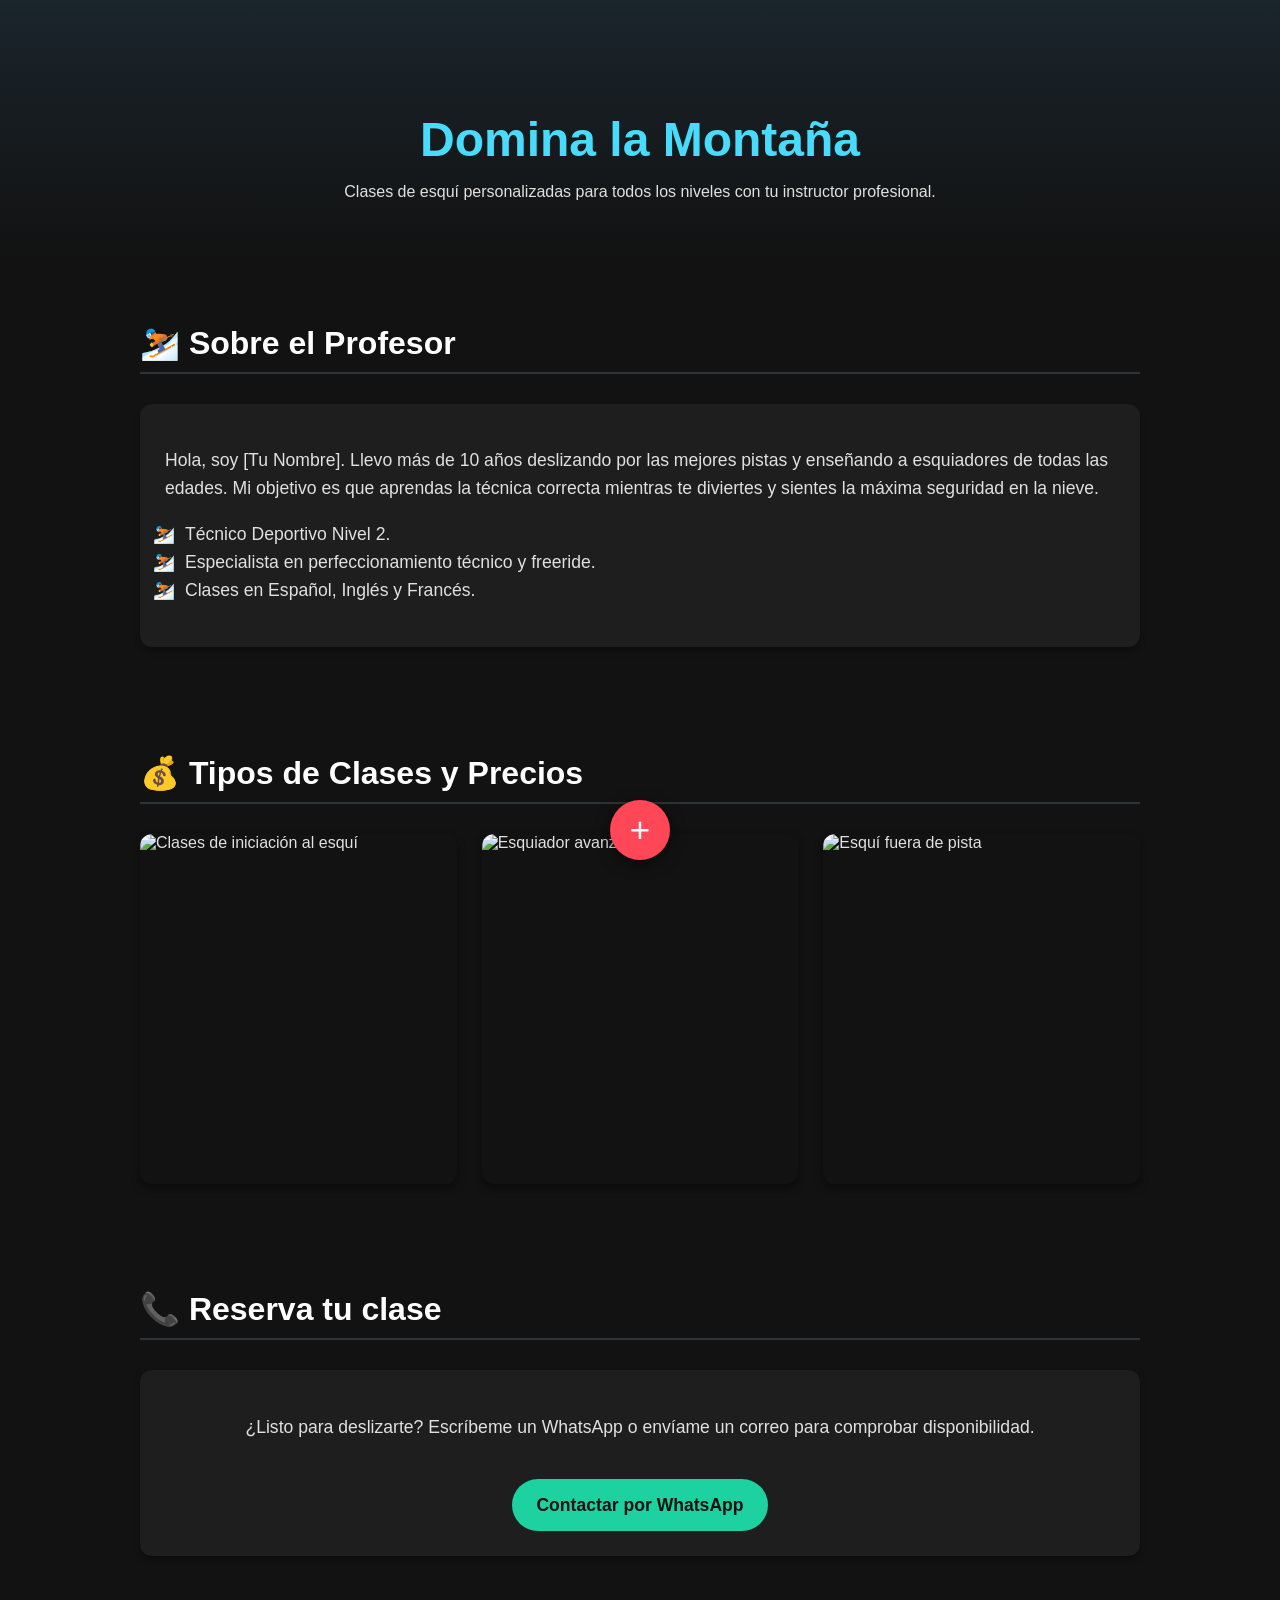
==== index.html @ fbf3a1f4 "Initial commit" ====
<!doctype html>
<html class="no-js" lang="es">

<head>
  <meta charset="utf-8">
  <meta name="viewport" content="width=device-width, initial-scale=1">
  <title>Instructor de Esquí Profesional</title>
  <link rel="stylesheet" href="css/style.css">
  <meta name="theme-color" content="#121212">
</head>

<body>

<header class="hero" id="arriba">
  <h1>Domina la Montaña</h1>
  <p>Clases de esquí personalizadas para todos los niveles con tu instructor profesional.</p>
</header>

<section id="datos" class="contenedor-seccion">
  <h2>⛷️ Sobre el Profesor</h2>
  <div class="info-texto">
    <p>Hola, soy [Tu Nombre]. Llevo más de 10 años deslizando por las mejores pistas y enseñando a esquiadores de todas las edades. Mi objetivo es que aprendas la técnica correcta mientras te diviertes y sientes la máxima seguridad en la nieve.</p>
    <ul>
      <li>Técnico Deportivo Nivel 2.</li>
      <li>Especialista en perfeccionamiento técnico y freeride.</li>
      <li>Clases en Español, Inglés y Francés.</li>
    </ul>
  </div>
</section>

<section id="precios" class="contenedor-seccion">
  <h2>💰 Tipos de Clases y Precios</h2>

  <div class="grid-tarjetas">
    <div class="tarjeta-animada">
      <img src="https://images.unsplash.com/photo-1551698618-1dfe5d97d256?q=80&w=600&auto=format&fit=crop" alt="Clases de iniciación al esquí">
      <div class="texto-oculto">
        <h3>Bautismo / Iniciación</h3>
        <p>Pierde el miedo. Aprende la cuña, a frenar y los primeros giros con total seguridad.</p>
        <span class="precio">Desde 45€ / hora</span>
      </div>
    </div>

    <div class="tarjeta-animada">
      <img src="https://images.unsplash.com/photo-1605540436563-5bca919ae766?q=80&w=600&auto=format&fit=crop" alt="Esquiador avanzado">
      <div class="texto-oculto">
        <h3>Perfeccionamiento</h3>
        <p>Mejora tu paralelo, clava el bastón correctamente y domina pistas rojas y negras.</p>
        <span class="precio">Desde 50€ / hora</span>
      </div>
    </div>

    <div class="tarjeta-animada">
      <img src="https://images.unsplash.com/photo-1507534192483-69914c0692d7?q=80&w=1074&auto=format&fit=crop&ixlib=rb-4.1.0&ixid=M3wxMjA3fDB8MHxwaG90by1wYWdlfHx8fGVufDB8fHx8fA%3D%3D" alt="Esquí fuera de pista">
      <div class="texto-oculto">
        <h3>Freeride</h3>
        <p>Sal de la pista. Aprende a flotar en nieve polvo y leer el terreno de la montaña.</p>
        <span class="precio">Desde 60€ / hora</span>
      </div>
    </div>
  </div>
</section>

<section id="contacto" class="contenedor-seccion">
  <h2>📞 Reserva tu clase</h2>
  <div class="info-texto centrado">
    <p>¿Listo para deslizarte? Escríbeme un WhatsApp o envíame un correo para comprobar disponibilidad.</p>

    <a href="https://wa.me/34600000000?text=Hola,%20me%20gustaría%20información%20sobre%20las%20clases%20de%20esquí" target="_blank" class="boton-contacto">Contactar por WhatsApp</a>

  </div>
</section>

<div class="menu-rueda">
  <input type="checkbox" id="toggle-rueda" class="menu-checkbox">
  <label for="toggle-rueda" class="menu-boton"><span>+</span></label>

  <a href="#datos" class="item" style="--i:1;" data-tooltip="Datos">📊</a>
  <a href="#contacto" class="item" style="--i:2;" data-tooltip="Contacto">📞</a>
  <a href="#precios" class="item" style="--i:3;" data-tooltip="Precios">💰</a>
  <a href="#arriba" class="item" style="--i:4;" data-tooltip="Subir">⬆️</a>
</div>

<div style="height: 100px;"></div>

</body>
</html>
---- css/style.css ----
/* =========================================
   ESTILOS BASE (Modo Oscuro)
   ========================================= */
html {
    scroll-behavior: smooth; /* Hace que el salto al hacer clic en el menú sea suave */
}

body {
    background-color: #121212;
    color: #e0e0e0;
    font-family: 'Segoe UI', Tahoma, Geneva, Verdana, sans-serif;
    margin: 0;
    padding: 0;
    min-height: 100vh;
}

h1, h2, h3 {
    color: #ffffff;
}

/* =========================================
   SECCIONES Y LAYOUT (Nuevo contenido)
   ========================================= */
.hero {
    text-align: center;
    padding: 80px 20px 40px;
    background: linear-gradient(to bottom, #1a252c, #121212);
}

.hero h1 {
    font-size: 3rem;
    margin-bottom: 10px;
    color: #48dbfb; /* Un azul hielo para destacar */
}

.contenedor-seccion {
    max-width: 1000px;
    margin: 0 auto;
    padding: 40px 20px;
}

.contenedor-seccion h2 {
    font-size: 2rem;
    border-bottom: 2px solid #2d3436;
    padding-bottom: 10px;
    margin-bottom: 30px;
}

.info-texto {
    background-color: #1e1e1e;
    padding: 25px;
    border-radius: 12px;
    line-height: 1.6;
    font-size: 1.1rem;
    box-shadow: 0 4px 6px rgba(0,0,0,0.3);
}

.info-texto ul {
    list-style-type: "⛷️  ";
    padding-left: 20px;
}

.centrado {
    text-align: center;
}

.boton-contacto {
    display: inline-block;
    background-color: #1dd1a1;
    color: #121212;
    padding: 12px 24px;
    border-radius: 30px;
    text-decoration: none;
    font-weight: bold;
    margin-top: 20px;
    transition: transform 0.2s, background-color 0.2s;
}

.boton-contacto:hover {
    transform: scale(1.05);
    background-color: #10ac84;
}

/* =========================================
   CUADRÍCULA DE TARJETAS ANIMADAS
   ========================================= */
.grid-tarjetas {
    display: grid;
    grid-template-columns: repeat(auto-fit, minmax(300px, 1fr));
    gap: 25px;
}

.tarjeta-animada {
    position: relative;
    width: 100%;
    height: 350px; /* Altura ajustada para la cuadrícula */
    border-radius: 12px;
    overflow: hidden;
    box-shadow: 0 4px 10px rgba(0, 0, 0, 0.4);
    cursor: pointer;
}

.tarjeta-animada img {
    width: 100%;
    height: 100%;
    object-fit: cover;
    transition: transform 0.5s ease;
}

.tarjeta-animada .texto-oculto {
    position: absolute;
    bottom: 0;
    left: 0;
    width: 100%;
    height: 100%;
    background: linear-gradient(to top, rgba(0, 0, 0, 0.9) 0%, rgba(0, 0, 0, 0.4) 50%, transparent 100%);
    color: #ffffff;
    display: flex;
    flex-direction: column;
    justify-content: flex-end;
    padding: 25px;
    box-sizing: border-box;
    opacity: 0;
    transform: translateY(20px); /* Animación más sutil */
    transition: all 0.5s ease;
}

.tarjeta-animada .texto-oculto h3 {
    margin: 0 0 10px 0;
    font-size: 1.5rem;
    color: #48dbfb;
}

.tarjeta-animada .texto-oculto p {
    margin: 0 0 15px 0;
    font-size: 0.95rem;
    line-height: 1.4;
}

.precio {
    display: inline-block;
    background-color: #ff4757;
    padding: 5px 10px;
    border-radius: 6px;
    font-weight: bold;
    font-size: 0.9rem;
    align-self: flex-start;
}

.tarjeta-animada:hover img {
    transform: scale(1.15);
}

.tarjeta-animada:hover .texto-oculto {
    opacity: 1;
    transform: translateY(0);
}

/* =========================================
   MENÚ RUEDA (Botón inferior y Sprite)
   ========================================= */
.menu-rueda {
    position: fixed;
    bottom: 40px;
    left: 50%;
    transform: translateX(-50%);
    width: 60px;
    height: 60px;
    z-index: 1000;
}

.menu-checkbox {
    display: none;
}

.menu-boton {
    position: absolute;
    width: 60px;
    height: 60px;
    background-color: #ff4757;
    border-radius: 50%;
    display: flex;
    justify-content: center;
    align-items: center;
    color: white;
    font-size: 35px;
    cursor: pointer;
    z-index: 10;
    box-shadow: 0 4px 15px rgba(0,0,0,0.5);
    transition: transform 0.4s ease;
}

.menu-checkbox:checked ~ .menu-boton {
    transform: rotate(135deg);
    background-color: #2d3436;
}

.item {
    position: absolute;
    top: 5px;
    left: 5px;
    width: 50px;
    height: 50px;
    border-radius: 50%;
    text-decoration: none;
    box-shadow: 0 4px 10px rgba(0,0,0,0.5);
    z-index: 1;
    opacity: 0;
    transform: translateY(0) rotate(0);
    transition: transform 0.5s ease-in-out, opacity 0.4s ease-in-out;
    background-color: #2d3436;
    display: flex;
    justify-content: center;
    align-items: center;
    font-size: 24px;
}

.menu-checkbox:checked ~ .item {
    opacity: 1;
    /* Al tener 4 items, los separamos por 60 grados para repartirlos uniformemente */
    --angle: calc(180deg + 60deg * (var(--i) - 1));
    transform: rotate(var(--angle)) translateX(110px) rotate(calc(var(--angle) * -1));
}

.item:hover {
    transform: rotate(var(--angle)) translateX(120px) rotate(calc(var(--angle) * -1)) scale(1.1);
    background-color: #48dbfb; /* Da un toque azul al pasar el ratón */
}

/* =========================================
   TOOLTIPS (Textos flotantes)
   ========================================= */
.item::after {
    content: attr(data-tooltip);
    position: absolute;
    bottom: 120%;
    left: 50%;
    transform: translateX(-50%) translateY(10px);
    background-color: #48dbfb;
    color: #121212;
    padding: 6px 12px;
    border-radius: 6px;
    font-size: 14px;
    font-weight: bold;
    white-space: nowrap;
    opacity: 0;
    visibility: hidden;
    transition: all 0.3s ease;
    pointer-events: none;
    box-shadow: 0 4px 6px rgba(0,0,0,0.3);
}

.item::before {
    content: '';
    position: absolute;
    bottom: 100%;
    left: 50%;
    transform: translateX(-50%) translateY(10px);
    border-width: 6px;
    border-style: solid;
    border-color: #48dbfb transparent transparent transparent;
    opacity: 0;
    visibility: hidden;
    transition: all 0.3s ease;
    pointer-events: none;
}

.item:hover::after,
.item:hover::before {
    opacity: 1;
    visibility: visible;
    transform: translateX(-50%) translateY(0);
}
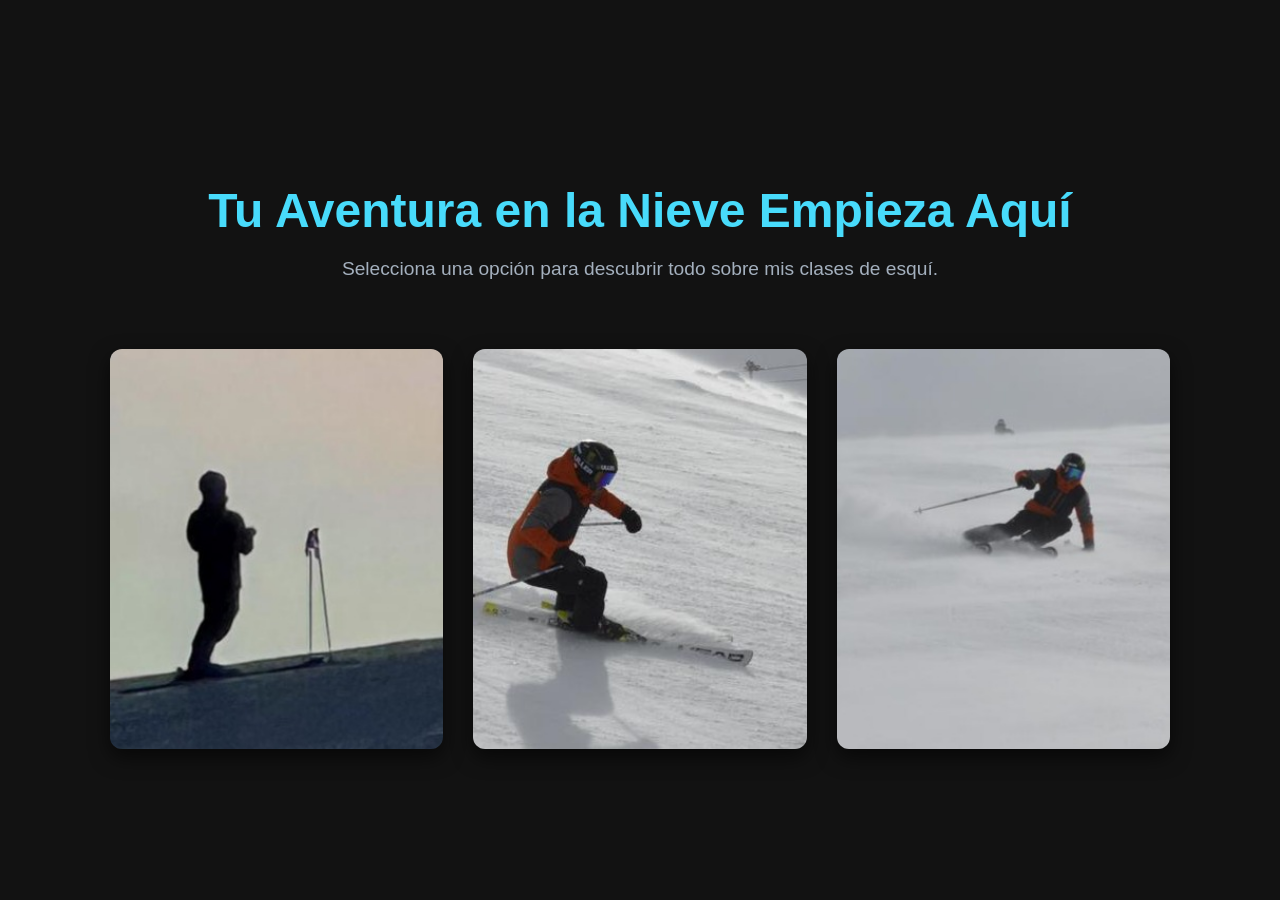
==== commit aa0e6838: "se modifica la página completa, se añaden apartados y se hace el index únicamente para referencia" ====
--- a/index.html
+++ b/index.html
@@ -1,87 +1,48 @@
 <!doctype html>
-<html class="no-js" lang="es">
+<html lang="es">
 
 <head>
   <meta charset="utf-8">
   <meta name="viewport" content="width=device-width, initial-scale=1">
-  <title>Instructor de Esquí Profesional</title>
-  <link rel="stylesheet" href="css/style.css">
+  <title>Menú Principal | Profesor de Esquí</title>
+  <link rel="stylesheet" href="css/style-landing.css">
   <meta name="theme-color" content="#121212">
 </head>
 
 <body>
 
-<header class="hero" id="arriba">
-  <h1>Domina la Montaña</h1>
-  <p>Clases de esquí personalizadas para todos los niveles con tu instructor profesional.</p>
+<header class="hero-landing">
+  <h1>Tu Aventura en la Nieve Empieza Aquí</h1>
+  <p>Selecciona una opción para descubrir todo sobre mis clases de esquí.</p>
 </header>
 
-<section id="datos" class="contenedor-seccion">
-  <h2>⛷️ Sobre el Profesor</h2>
-  <div class="info-texto">
-    <p>Hola, soy [Tu Nombre]. Llevo más de 10 años deslizando por las mejores pistas y enseñando a esquiadores de todas las edades. Mi objetivo es que aprendas la técnica correcta mientras te diviertes y sientes la máxima seguridad en la nieve.</p>
-    <ul>
-      <li>Técnico Deportivo Nivel 2.</li>
-      <li>Especialista en perfeccionamiento técnico y freeride.</li>
-      <li>Clases en Español, Inglés y Francés.</li>
-    </ul>
-  </div>
-</section>
+<main class="contenedor-tarjetas">
 
-<section id="precios" class="contenedor-seccion">
-  <h2>💰 Tipos de Clases y Precios</h2>
+  <a href="Datos.html" class="tarjeta-animada">
+    <img src="./img/Datos.JPG" alt="Datos del Profesor">
+    <div class="texto-oculto">
+      <h3>📊 Datos y Perfil</h3>
+      <p>Conoce mi experiencia, mis titulaciones y mi metodología para que aprendas con la máxima seguridad.</p>
+    </div>
+  </a>
 
-  <div class="grid-tarjetas">
-    <div class="tarjeta-animada">
-      <img src="https://images.unsplash.com/photo-1551698618-1dfe5d97d256?q=80&w=600&auto=format&fit=crop" alt="Clases de iniciación al esquí">
-      <div class="texto-oculto">
-        <h3>Bautismo / Iniciación</h3>
-        <p>Pierde el miedo. Aprende la cuña, a frenar y los primeros giros con total seguridad.</p>
-        <span class="precio">Desde 45€ / hora</span>
-      </div>
+  <a href="Precios.html" class="tarjeta-animada">
+    <img src="img/Precios.JPG">
+    <div class="texto-oculto">
+      <h3>💰 Clases y Tarifas</h3>
+      <p>Descubre los diferentes niveles: iniciación, perfeccionamiento, freeride y sus precios.</p>
     </div>
+  </a>
 
-    <div class="tarjeta-animada">
-      <img src="https://images.unsplash.com/photo-1605540436563-5bca919ae766?q=80&w=600&auto=format&fit=crop" alt="Esquiador avanzado">
-      <div class="texto-oculto">
-        <h3>Perfeccionamiento</h3>
-        <p>Mejora tu paralelo, clava el bastón correctamente y domina pistas rojas y negras.</p>
-        <span class="precio">Desde 50€ / hora</span>
-      </div>
+  <a href="#contacto" class="tarjeta-animada">
+    <img src="./img/Contacto.JPG" alt="Contacto">
+    <div class="texto-oculto">
+      <h3>📞 Contacto Directo</h3>
+      <p>¿Tienes dudas o quieres reservar? Escríbeme y organizamos tu clase a medida.</p>
     </div>
+  </a>
 
-    <div class="tarjeta-animada">
-      <img src="https://images.unsplash.com/photo-1507534192483-69914c0692d7?q=80&w=1074&auto=format&fit=crop&ixlib=rb-4.1.0&ixid=M3wxMjA3fDB8MHxwaG90by1wYWdlfHx8fGVufDB8fHx8fA%3D%3D" alt="Esquí fuera de pista">
-      <div class="texto-oculto">
-        <h3>Freeride</h3>
-        <p>Sal de la pista. Aprende a flotar en nieve polvo y leer el terreno de la montaña.</p>
-        <span class="precio">Desde 60€ / hora</span>
-      </div>
-    </div>
-  </div>
-</section>
-
-<section id="contacto" class="contenedor-seccion">
-  <h2>📞 Reserva tu clase</h2>
-  <div class="info-texto centrado">
-    <p>¿Listo para deslizarte? Escríbeme un WhatsApp o envíame un correo para comprobar disponibilidad.</p>
-
-    <a href="https://wa.me/34600000000?text=Hola,%20me%20gustaría%20información%20sobre%20las%20clases%20de%20esquí" target="_blank" class="boton-contacto">Contactar por WhatsApp</a>
-
-  </div>
-</section>
-
-<div class="menu-rueda">
-  <input type="checkbox" id="toggle-rueda" class="menu-checkbox">
-  <label for="toggle-rueda" class="menu-boton"><span>+</span></label>
-
-  <a href="#datos" class="item" style="--i:1;" data-tooltip="Datos">📊</a>
-  <a href="#contacto" class="item" style="--i:2;" data-tooltip="Contacto">📞</a>
-  <a href="#precios" class="item" style="--i:3;" data-tooltip="Precios">💰</a>
-  <a href="#arriba" class="item" style="--i:4;" data-tooltip="Subir">⬆️</a>
-</div>
-
-<div style="height: 100px;"></div>
+</main>
 
 </body>
 </html>
--- a/css/style-landing.css
+++ b/css/style-landing.css
@@ -0,0 +1,113 @@
+/* =========================================
+   ESTILOS GENERALES Y MODO OSCURO
+   ========================================= */
+body {
+    background-color: #121212;
+    color: #e0e0e0;
+    font-family: 'Segoe UI', Tahoma, Geneva, Verdana, sans-serif;
+    margin: 0;
+    padding: 0;
+
+
+    display: flex;
+    flex-direction: column;
+    align-items: center;
+    justify-content: center;
+    min-height: 100vh; /* Ocupa toda la altura de la pantalla */
+}
+
+/* =========================================
+   CABECERA DE LA LANDING PAGE
+   ========================================= */
+.hero-landing {
+    text-align: center;
+    margin-bottom: 50px;
+    padding: 0 20px;
+}
+
+.hero-landing h1 {
+    font-size: 3rem;
+    color: #48dbfb; /* Azul hielo */
+    margin-bottom: 10px;
+}
+
+.hero-landing p {
+    font-size: 1.2rem;
+    color: #a4b0be;
+}
+
+/* =========================================
+   CONTENEDOR DE LAS TARJETAS (Grid)
+   ========================================= */
+.contenedor-tarjetas {
+    display: grid;
+    grid-template-columns: repeat(auto-fit, minmax(300px, 1fr));
+    gap: 30px;
+    width: 100%;
+    max-width: 1100px;
+    padding: 0 20px;
+    box-sizing: border-box;
+}
+
+/* =========================================
+   TARJETAS ANIMADAS (Convertidas en enlaces)
+   ========================================= */
+a.tarjeta-animada {
+    text-decoration: none; /* Quita el subrayado del enlace */
+    display: block;
+    position: relative;
+    height: 400px; /* Altura imponente para las fotos */
+    border-radius: 12px;
+    overflow: hidden;
+    box-shadow: 0 8px 20px rgba(0, 0, 0, 0.6);
+    cursor: pointer;
+}
+
+a.tarjeta-animada img {
+    width: 100%;
+    height: 100%;
+    object-fit: cover;
+    transition: transform 0.5s ease;
+}
+
+a.tarjeta-animada .texto-oculto {
+    position: absolute;
+    bottom: 0;
+    left: 0;
+    width: 100%;
+    height: 100%;
+    /* Gradiente oscuro para que el texto sea muy legible */
+    background: linear-gradient(to top, rgba(0, 0, 0, 0.95) 0%, rgba(0, 0, 0, 0.5) 40%, transparent 100%);
+    color: #ffffff;
+    display: flex;
+    flex-direction: column;
+    justify-content: flex-end;
+    padding: 30px;
+    box-sizing: border-box;
+    opacity: 0;
+    transform: translateY(30px);
+    transition: all 0.5s ease;
+}
+
+a.tarjeta-animada .texto-oculto h3 {
+    margin: 0 0 10px 0;
+    font-size: 1.8rem;
+    color: #48dbfb; /* Azul hielo para los títulos */
+}
+
+a.tarjeta-animada .texto-oculto p {
+    margin: 0;
+    font-size: 1.05rem;
+    line-height: 1.5;
+    color: #f1f2f6;
+}
+
+/* Efectos al pasar el ratón (Hover) */
+a.tarjeta-animada:hover img {
+    transform: scale(1.15); /* Efecto Zoom */
+}
+
+a.tarjeta-animada:hover .texto-oculto {
+    opacity: 1;
+    transform: translateY(0); /* Efecto deslizamiento hacia arriba */
+}
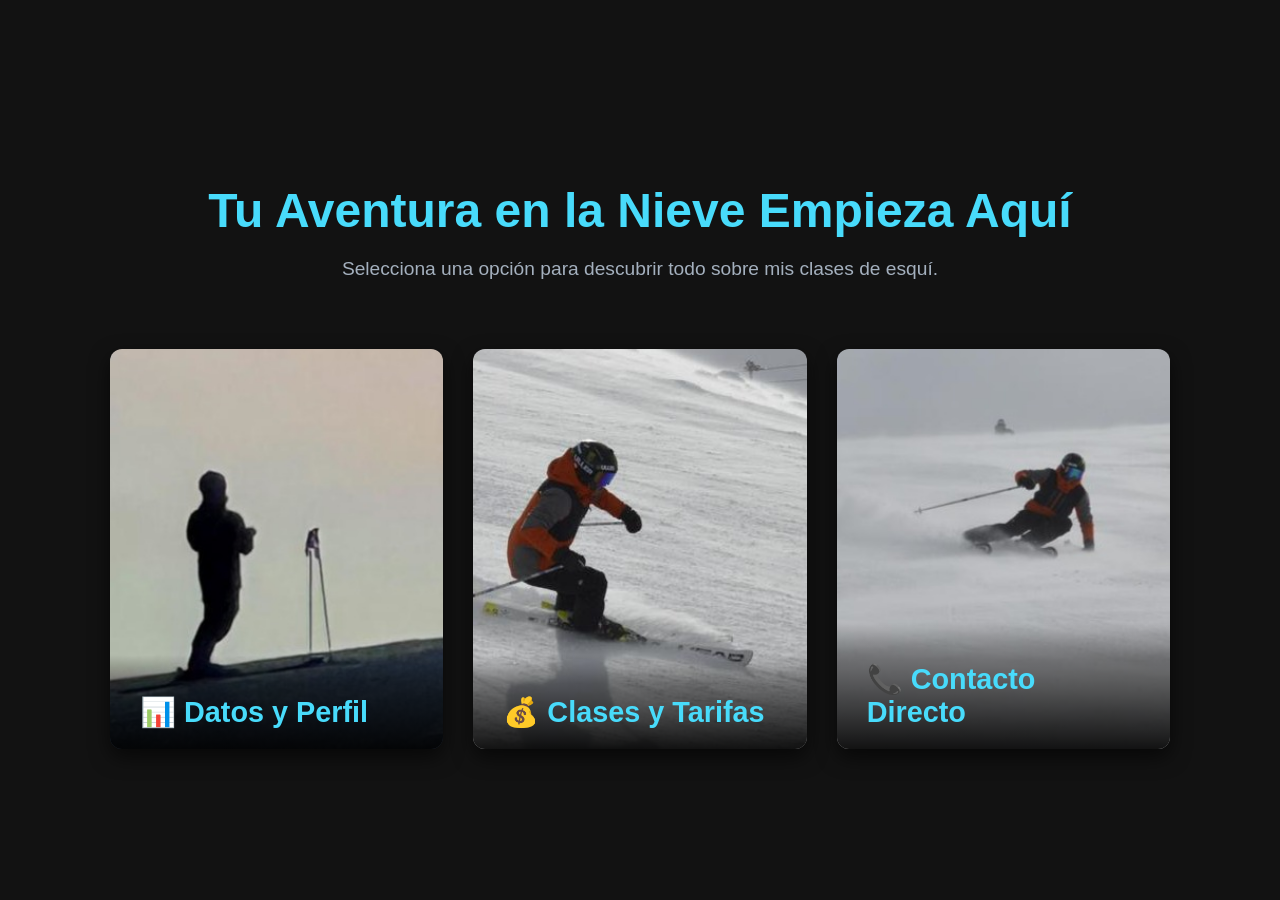
==== commit 30a7e5fe: "actualización para tener un index más claro para el usuario" ====
--- a/index.html
+++ b/index.html
@@ -20,25 +20,25 @@
 
   <a href="Datos.html" class="tarjeta-animada">
     <img src="./img/Datos.JPG" alt="Datos del Profesor">
-    <div class="texto-oculto">
+    <div class="capa-texto">
       <h3>📊 Datos y Perfil</h3>
-      <p>Conoce mi experiencia, mis titulaciones y mi metodología para que aprendas con la máxima seguridad.</p>
+      <p class="descripcion-oculta">Conoce mi experiencia, mis titulaciones y mi metodología para que aprendas con la máxima seguridad.</p>
     </div>
   </a>
 
   <a href="Precios.html" class="tarjeta-animada">
-    <img src="img/Precios.JPG">
-    <div class="texto-oculto">
+    <img src="img/Precios.JPG" alt="Precios">
+    <div class="capa-texto">
       <h3>💰 Clases y Tarifas</h3>
-      <p>Descubre los diferentes niveles: iniciación, perfeccionamiento, freeride y sus precios.</p>
+      <p class="descripcion-oculta">Descubre los diferentes niveles: iniciación, perfeccionamiento, freeride y sus precios.</p>
     </div>
   </a>
 
-  <a href="#contacto" class="tarjeta-animada">
+  <a href="Contacto.html" class="tarjeta-animada">
     <img src="./img/Contacto.JPG" alt="Contacto">
-    <div class="texto-oculto">
+    <div class="capa-texto">
       <h3>📞 Contacto Directo</h3>
-      <p>¿Tienes dudas o quieres reservar? Escríbeme y organizamos tu clase a medida.</p>
+      <p class="descripcion-oculta">¿Tienes dudas o quieres reservar? Escríbeme y organizamos tu clase a medida.</p>
     </div>
   </a>
 
--- a/css/style-landing.css
+++ b/css/style-landing.css
@@ -7,7 +7,6 @@
     font-family: 'Segoe UI', Tahoma, Geneva, Verdana, sans-serif;
     margin: 0;
     padding: 0;
-
 
     display: flex;
     flex-direction: column;
@@ -41,7 +40,9 @@
    ========================================= */
 .contenedor-tarjetas {
     display: grid;
+    /* Ajuste para que se centren mejor las tarjetas si sobran huecos */
     grid-template-columns: repeat(auto-fit, minmax(300px, 1fr));
+    justify-content: center;
     gap: 30px;
     width: 100%;
     max-width: 1100px;
@@ -70,44 +71,68 @@
     transition: transform 0.5s ease;
 }
 
-a.tarjeta-animada .texto-oculto {
+/* =========================================
+   CAPA DE TEXTO (Título y Descripción)
+   ========================================= */
+a.tarjeta-animada .capa-texto {
     position: absolute;
     bottom: 0;
     left: 0;
     width: 100%;
-    height: 100%;
-    /* Gradiente oscuro para que el texto sea muy legible */
-    background: linear-gradient(to top, rgba(0, 0, 0, 0.95) 0%, rgba(0, 0, 0, 0.5) 40%, transparent 100%);
+    /* Gradiente SIEMPRE visible para que el título se lea sobre la foto */
+    background: linear-gradient(to top, rgba(0, 0, 0, 0.9) 0%, rgba(0, 0, 0, 0.4) 70%, transparent 100%);
     color: #ffffff;
     display: flex;
     flex-direction: column;
     justify-content: flex-end;
     padding: 30px;
     box-sizing: border-box;
-    opacity: 0;
-    transform: translateY(30px);
     transition: all 0.5s ease;
 }
 
-a.tarjeta-animada .texto-oculto h3 {
-    margin: 0 0 10px 0;
+a.tarjeta-animada .capa-texto h3 {
+    margin: 0;
     font-size: 1.8rem;
     color: #48dbfb; /* Azul hielo para los títulos */
+    transition: transform 0.4s ease;
+    /* Un ligero empuje hacia abajo cuando el texto está oculto para centrarlo visualmente */
+    transform: translateY(10px);
 }
 
-a.tarjeta-animada .texto-oculto p {
+a.tarjeta-animada .capa-texto .descripcion-oculta {
     margin: 0;
     font-size: 1.05rem;
     line-height: 1.5;
     color: #f1f2f6;
+
+    /* ESTADO INICIAL: Oculto y sin ocupar espacio */
+    opacity: 0;
+    max-height: 0;
+    transform: translateY(20px);
+    transition: all 0.4s ease;
 }
 
-/* Efectos al pasar el ratón (Hover) */
+/* =========================================
+   EFECTOS AL PASAR EL RATÓN (HOVER)
+   ========================================= */
 a.tarjeta-animada:hover img {
-    transform: scale(1.15); /* Efecto Zoom */
+    transform: scale(1.15); /* Efecto Zoom en la foto */
 }
 
-a.tarjeta-animada:hover .texto-oculto {
+/* Oscurecemos un poco más el fondo al hacer hover para leer el párrafo largo */
+a.tarjeta-animada:hover .capa-texto {
+    background: linear-gradient(to top, rgba(0, 0, 0, 0.95) 0%, rgba(0, 0, 0, 0.7) 60%, transparent 100%);
+}
+
+a.tarjeta-animada:hover .capa-texto h3 {
+    /* Devuelve el título a su posición normal */
+    transform: translateY(0);
+}
+
+a.tarjeta-animada:hover .capa-texto .descripcion-oculta {
+    /* Muestra el texto y le da espacio para expandirse */
     opacity: 1;
-    transform: translateY(0); /* Efecto deslizamiento hacia arriba */
+    max-height: 150px;
+    margin-top: 15px; /* Separa el párrafo del título */
+    transform: translateY(0);
 }
